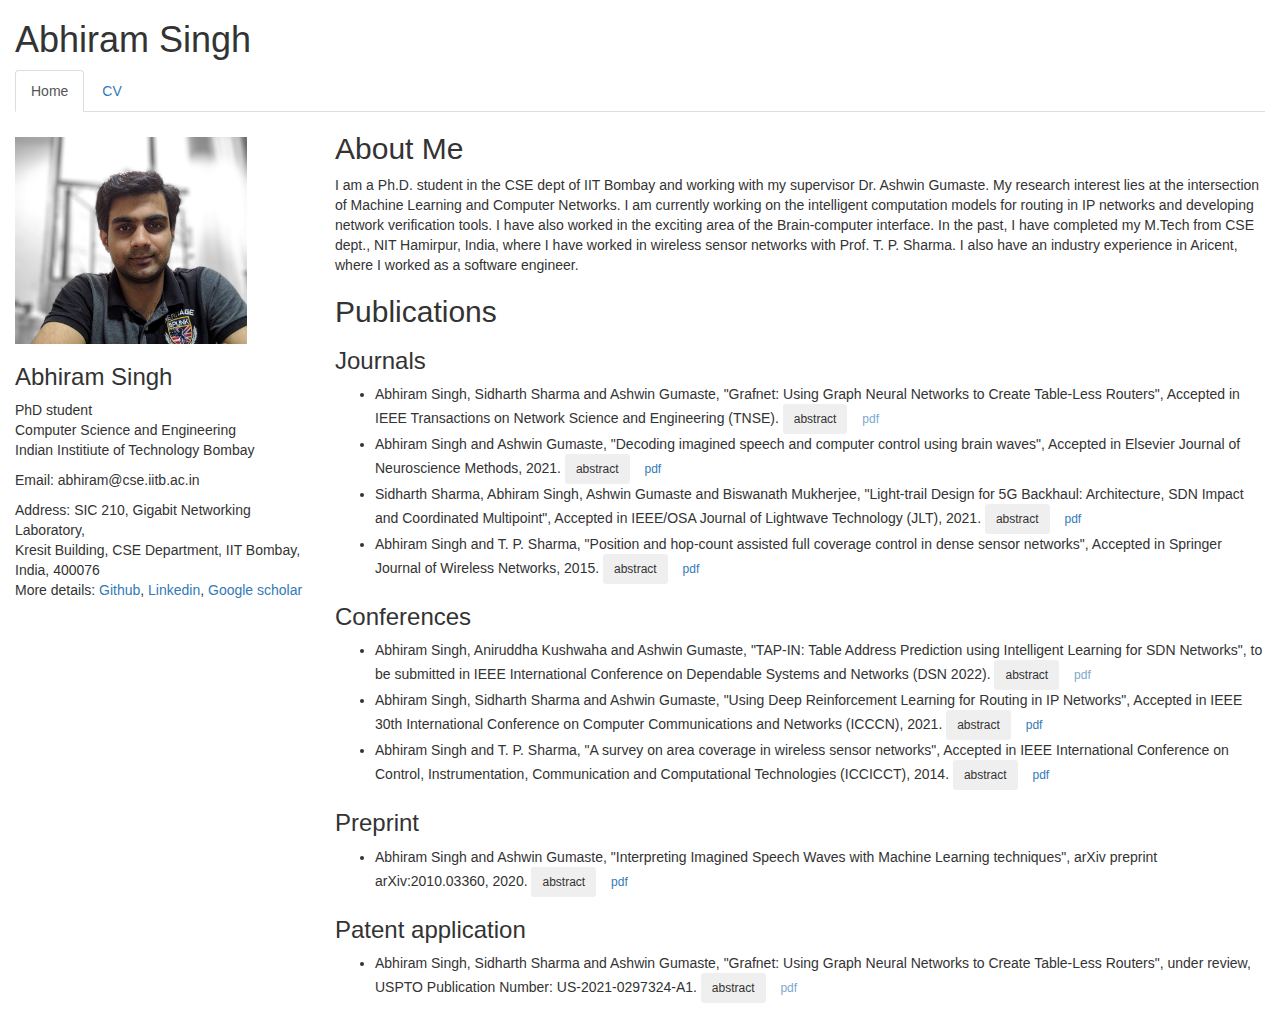
==== index.html @ fabd784d "added google meta tag in <head>" ====
<!DOCTYPE html>
<!--<html lang="en">
   <head>
      <title>HTML Meta Tag</title>
      <meta http-equiv = "refresh" content = "0; url = https://abhiramsingh0.github.io/" />
   </head>
</html>
-->
<html lang="en">
<head>
	<meta name="viewport" content="width=device-width, initial-scale=1, shrink-to-fit=no">
	<title>Abhiram Singh</title>
	<link rel="stylesheet" href="https://maxcdn.bootstrapcdn.com/bootstrap/3.4.1/css/bootstrap.min.css">
	<script src="https://ajax.googleapis.com/ajax/libs/jquery/3.5.1/jquery.min.js"></script>
	<script src="https://maxcdn.bootstrapcdn.com/bootstrap/3.4.1/js/bootstrap.min.js"></script>
	<link rel="stylesheet" href="style.css">
	<script src="script.js"></script>
	<meta name="google-site-verification" content="5qA5-80m32Qad-0NBu6g2bFzpbiDyPhyLxYJF-92ljk" />
</head>

<body>
<div class="container-fluid">
	<h1>Abhiram Singh</h1>
	<ul class="nav nav-tabs nav-fill">
		<li class="active">
		<a data-toggle="tab" href="#Home">Home</a>
		</li>
		
<!--		<li>-->
<!--		<a data-toggle="tab" href="#Publications">Publications</a>-->
<!--		</li>-->
		
		<li>
		<a data-toggle="tab" href="#CV">CV</a>
		</li>
<!--		-->
<!--		<li>-->
<!--		<a data-toggle="tab" href="#Contact">Contact</a>-->
<!--		</li>-->
	</ul>
	
	<div class="tab-content">
		<div id="Home" class="tab-pane fade in active">
			<div class="row">
				<div class="col-sm-3">
					<img src="my_pic.jpg" class="img-fluid" alt="Pic of Abhiram Singh">
					<h3>Abhiram Singh</h3>
					<p><div>PhD student</div>
					<div>Computer Science and Engineering</div>
					<div>Indian Institiute of Technology Bombay</div></p>
					
					<p>Email: abhiram@cse.iitb.ac.in</p>
					<div>Address: SIC 210, Gigabit Networking Laboratory,</div>
					<div>Kresit Building, CSE Department, IIT Bombay, India, 400076</div>
					<div>More details:
						<a href="https://github.com/abhiramsingh0">Github</a>, 
						<a href="https://www.linkedin.com/in/abhiram-singh">Linkedin</a>,
						<a href="https://scholar.google.com/citations?user=UD0QmwUAAAAJ&hl=en&authuser=1">Google scholar</a>
					</div>
				</div>
				<div class="col-sm-9">
					<h2>About Me</h2>
					<p>
					I am a Ph.D. student in the CSE dept of IIT Bombay and working with my supervisor Dr. Ashwin Gumaste.
					My research interest lies at the intersection of Machine Learning and Computer Networks.
					I am currently working on the intelligent computation models for routing in IP networks and developing network verification tools. 
					I have also worked in the exciting area of the Brain-computer interface.
					In the past, I have completed my M.Tech from CSE dept., NIT Hamirpur, India, where I have worked in wireless sensor networks with Prof. T. P. Sharma.
					I also have an industry experience in Aricent, where I worked as a software engineer.
					</p>
					
					
					
					<h2>Publications</h2>
					<h3>Journals</h3>
				<ul>
					<li>
						Abhiram Singh, Sidharth Sharma and Ashwin Gumaste, "Grafnet: Using Graph Neural Networks to Create Table-Less Routers", Accepted in IEEE Transactions on Network Science and Engineering (TNSE).
						<button class="btn btn-outline-primary btn-sm" type="button" data-toggle="collapse" data-target="#Grafnetpaper" aria-expanded="false" aria-controls="collapseExample">
						abstract
	  					</button>
	  					<a href="#" class="btn btn-outline-primary btn-sm disabled" tabindex="-1" role="button" aria-disabled="true" target="_blank">pdf</a>
<!--	  					<a class="btn btn-outline-primary btn-sm" href="" role="button" target="_blank">pdf</a>-->
					</li>
					<div class="collapse" id="Grafnetpaper">
					  <div class="card card-body">
						Grafnet, a Graph Neural-Network (GNN)-based scheme learns IP-address-to-port mapping, leading to forwarding table-less routers. GNNs allow mapping network-wide features like adjacencies and addresses to generate new representations. Grafnet converts network-wide IP addresses to a feature space using GNNs. GNNs extrapolate node adjacencies onto a feature matrix, whose output tells which address/subnet is connected to a node and port. To do so, we use a GNN in conjunction with an Artificial Neural Network (ANN), whose output transforms graph adjacencies to address-based adjacencies. We exploit the fact that IP addresses are present in contiguous groups (subnets) or 'ranges'. Large range sizes imply a better likelihood of Grafnets’ approximation, though with enough learning Grafnet learns just about all network-wide IP addresses, irrespective of range sizes. Grafnet is evaluated as an SDN scheme on (1) 75-node US-core network and (2) 2000-node, 5 million IP address-based random WAN topology. Analytically, we show equivalence between Grafnet and a Feed-forward neural network implying exhaustiveness and correctness.
The proposed Grafnet model is able to work as a direct address translator without the need for tables in the forwarding plane of a router.
Engineering considerations to implement Grafnet are also discussed.
					  </div>
					</div>
				
				
					<li>
						Abhiram Singh and Ashwin Gumaste, "Decoding imagined speech and computer control using brain waves", Accepted in Elsevier Journal of Neuroscience Methods, 2021.
						<button class="btn btn-outline-primary btn-sm" type="button" data-toggle="collapse" data-target="#JNMpaper" aria-expanded="false" aria-controls="collapseExample">
						abstract
	  					</button>
	  					<a class="btn btn-outline-primary btn-sm" href="https://arxiv.org/pdf/1911.04255.pdf" role="button" target="_blank">pdf</a>
					</li>
					<div class="collapse" id="JNMpaper">
					  <div class="card card-body">
						In this work, we explore the possibility of decoding Imagined Speech brain waves using machine learning techniques. We propose a covariance matrix of Electroencephalogram channels as input features, projection to tangent space of covariance matrices for obtaining vectors from covariance matrices, principal component analysis for dimension reduction of vectors, an artificial feed-forward neural network as a classification model and bootstrap aggregation for creating an ensemble of neural network models. After the classification, two different Finite State Machines are designed that create an interface for controlling a computer system using an Imagined Speech-based BCI system. The proposed approach is able to decode the Imagined Speech signal with a maximum mean classification accuracy of 85% on binary classification task of one long word and a short word. We also show that our proposed approach is able to differentiate between imagined speech brain signals and rest state brain signals with maximum mean classification accuracy of 94%. We compared our proposed method with other approaches for decoding imagined speech and show that our approach performs equivalent to the state of the art approach on decoding long vs. short words and outperforms it significantly on the other two tasks of decoding three short words and three vowels with an average margin of 11% and 9%, respectively. We also obtain an information transfer rate of 21-bits-per-minute when using an IS based system to operate a computer. These results show that the proposed approach is able to decode a wide variety of imagined speech signals without any human-designed features.
					  </div>
					</div>
					
					<li>
						Sidharth Sharma, Abhiram Singh, Ashwin Gumaste and Biswanath Mukherjee, "Light-trail Design for 5G Backhaul: Architecture, SDN Impact and Coordinated Multipoint", Accepted in IEEE/OSA Journal of Lightwave Technology (JLT), 2021.
						<button class="btn btn-outline-primary btn-sm" type="button" data-toggle="collapse" data-target="#JLTpaper" aria-expanded="false" aria-controls="JLTpaper">
						abstract
	  					</button>
	  					<a class="btn btn-outline-primary btn-sm" href="https://ieeexplore.ieee.org/abstract/document/9447986" role="button" target="_blank">pdf</a>
<!--	  					<a href="#" class="btn btn-outline-primary btn-sm disabled" tabindex="-1" role="button" aria-disabled="true" target="_blank">pdf</a>-->
					</li>
					<div class="collapse" id="JLTpaper">
					  <div class="card card-body">
						5G promises to be revolutionary from the perspective of offering unprecedented bandwidth to the end-user. In this pursuit, the limited spectrum of the wireless overlay further constricted by distance, requires strong support from a backhaul network. Such a strong backhaul network should provide large bandwidth pipes at near-proximity to the end-user at low-costs and using pragmatic technology. Naturally an optical solution is best suited to meet the voluminous bandwidth requirements of the backhaul. This optical solution has to cater to dynamic bandwidth needs among base stations, provide for rapid and smart provisioning to meet the requirement of new features such as Coordinated Multipoint (CoMP) among base-stations, and yet be low-cost. To this end, we propose the use of light-trails -- a generalization of a lightpath that provides for dynamic bandwidth communication, sub-wavelength granularity and optical layer multicasting using contemporary optics. We observe that each feature of a light-trail, i.e. dynamic provisioning, optical multicast and sub-wavelength grooming are strongly desired by the 5G backhaul, implying a clear mapping between the two. We investigate the usage of light-trails as a 5G backhaul solution. We discuss the proposed architecture of light-trails for micro cells, pico, and femto cells as well as for macro cells. We present the light-trail design problem for 5G backhaul as a constrained optimization problem. We also present the coordinated multipoint problem mapped onto light-trails and propose an optimized solution for such a mapping. A dynamic virtual topology growth algorithm for the backhaul is also presented and extensively evaluated. The light-trails approach is compared to other approaches including the use of an SDN controller and significant performance benefits are observed. 
					  </div>
					</div>
					
					<li>
						Abhiram Singh and T. P. Sharma, "Position and hop-count assisted full coverage control in dense sensor networks", Accepted in Springer Journal of Wireless Networks, 2015.
						<button class="btn btn-outline-primary btn-sm" type="button" data-toggle="collapse" data-target="#WNpaper" aria-expanded="false" aria-controls="WNpaper">
						abstract
	  					</button>
	  					<a class="btn btn-outline-primary btn-sm" href="https://doi.org/10.1007/s11276-014-0810-2" role="button" target="_blank">pdf</a>
					</li>
					<div class="collapse" id="WNpaper">
					  <div class="card card-body">
						In recent years, wireless sensor networks (WSN’s) have gained much attention due to its various applications in military, environmental monitoring, industries and in many others. All these applications require some target field to be monitored by a group of sensor nodes. Hence, coverage becomes an important issue in WSN’s. This paper focuses on full coverage issue of WSN’s. Based on the idea of some existing and derived theorems, Position and Hop-count Assisted (PHA) algorithm is proposed. This algorithm provides full coverage of the target field, maintains network connectivity and tries to minimize the number of working sensor nodes. Algorithm works for communication range less than root three times of sensing range and it can be extended for arbitrary relation between communication range and sensing range. By using hop-count value, three-connectivity in the network is maintained. Also, neighbors information is used to create logical tree structure which can be utilized in routing, redundant data removal and in other areas. Simulation results show that PHA algorithm outperforms layered diffusion-based coverage control algorithm by providing better area coverage and activating fewer nodes.
					  </div>
					</div>
					
				</ul>

				
			<h3>Conferences</h3>
				<ul>
<!--					<li>-->
<!--						Abhiram Singh, Sidharth Sharma and Ashwin Gumaste, "LeSQnet: A Holistic and Expressive Tool using Least Squares for Network Verification", Under review in 19th USENIX Symposium on Networked Systems Design and Implementation (NSDI 2022).-->
<!--						<button class="btn btn-outline-primary btn-sm" type="button" data-toggle="collapse" data-target="#LeSQnetpaper" aria-expanded="false" aria-controls="collapseExample">-->
<!--						abstract-->
<!--	  					</button>-->
<!--	  					<a href="#" class="btn btn-outline-primary btn-sm disabled" tabindex="-1" role="button" aria-disabled="true" target="_blank">pdf</a>-->
<!--<!--	  					<a class="btn btn-outline-primary btn-sm" href="" role="button" target="_blank">pdf</a>-->
<!--					</li>-->
<!--					<div class="collapse" id="LeSQnetpaper">-->
<!--					  <div class="card card-body">-->
<!--						We present LeSQnet, a network verification tool that proposes a new fundamental technique for network verification -- away from the domain of SAT/SMT solvers, towards a more computationally tractable, algorithmically expressive and visually pleasing domain of linear algebra.-->
<!--LeSQnets' premise is to abstract out IP prefixes into standard basis vectors in a unique way; the smart arrangement of standard basis vectors lead to the creation of a port-specific design matrix A, representing a set of IP prefixes that a router forwards along its ports.-->
<!--By equating this matrix A and a vector b that represents the set of all IP prefixes under consideration, we are able to apply least-squares to compute which prefixes are reachable at the destination. Further, the use of least-squares opens new possibilities for understanding network behavior. For example, we are able to map rules, routing policies, what-if scenarios to the fundamental linear algebraic form, Ax=b. We show LeSQnet is faster than NetPlumber, Veriflow, APkeep, AP verifier, and almost as fast as Delta-net, but gives more scalability, expressiveness than all the approaches including Delta-net, APkeep and Veriflow, with capability for policy updates when measured over 5 leading datasets.-->
<!--					  </div>-->
<!--					</div>-->
					
					
					<li>
						Abhiram Singh, Aniruddha Kushwaha and Ashwin Gumaste, "TAP-IN: Table Address Prediction using Intelligent Learning for SDN Networks", to be submitted in IEEE International Conference on Dependable Systems and Networks (DSN 2022).
						<button class="btn btn-outline-primary btn-sm" type="button" data-toggle="collapse" data-target="#TAPINpaper" aria-expanded="false" aria-controls="collapseExample">
						abstract
	  					</button>
	  					<a href="#" class="btn btn-outline-primary btn-sm disabled" tabindex="-1" role="button" aria-disabled="true" target="_blank">pdf</a>
<!--	  					<a class="btn btn-outline-primary btn-sm" href="" role="button" target="_blank">pdf</a>-->
					</li>
					<div class="collapse" id="TAPINpaper">
					  <div class="card card-body">
						Match-table lookups are crucial for forwarding a packet in a network element (switch or router). While dedicated ASICs are used for match-action and lookup purposes, with the advent of programmability in the data-plane, one question that arises is whether such match-table lookups can be implemented in an FPGA?
The limited on-FPGA memory restricts the number of rules that can be implemented, while off-chip memories are often too slow to operate at wire-speed operation. The recent availability of the High Bandwidth Memory (HBM) within FPGAs has made it possible to store millions of rules. However, performing table lookup at a high line-rate (10G/100G) is still a challenge. In this paper, we present a machine learning model (TAP-IN) for predicting an index (address) for a given IP address in a sorted match table. Instead of predicting the exact index, TAP-IN predicts a pseudo index, which is in the vicinity of the exact index, such that by further examination of just a few entries above or below the predicted pseudo-index, the exact match is obtained. In this paper, we proposed a machine learning model using Polynomial regression that work with software defined networks (SDN). To the best of our knowledge, this approach has never been applied to perform match table lookup. We have implemented TAP-IN on a Xilinx Virtex Ultrascale+ FPGAs having 64Gb of HBM. Our implemented models provide a throughput of 450 million lookups per second for IPv4 based lookup with one million rules in the match table, that translates to a line-rate of $\sim$230 Gbps for 64 bytes packets and $\sim$5.4 Tbps for 1518 bytes of packets.
					  </div>
					</div>					
					
				
					<li>
						Abhiram Singh, Sidharth Sharma and Ashwin Gumaste, "Using Deep Reinforcement Learning for Routing in IP Networks", Accepted in IEEE 30th International Conference on Computer Communications and Networks (ICCCN), 2021.
						<button class="btn btn-outline-primary btn-sm" type="button" data-toggle="collapse" data-target="#ICCCNpaper" aria-expanded="false" aria-controls="ICCCNpaper">
							abstract
	  					</button>
	  						<a class="btn btn-outline-primary btn-sm" href="https://ieeexplore.ieee.org/abstract/document/9522197" role="button" target="_blank">pdf</a>
<!--	  					<a href="#" class="btn btn-outline-primary btn-sm disabled" tabindex="-1" role="button" aria-disabled="true" target="_blank">pdf</a>-->
					</li>
					<div class="collapse" id="ICCCNpaper">
					  <div class="card card-body">
					  This paper proposes Trailnet, a deep reinforcement learning approach to predict the output port (of a router) for an IP packet based on its destination IP address.
Trailnet attempts to replace the forwarding table at an IP router with a computational model.  
To optimally learn each router's forwarding decisions, we propose to train the Artificial Neural Network (ANN) of Trailnet with value iteration and stochastic gradient descent. 
Through the value iteration algorithm, Trailnet estimates the cost of IP packet forwarding along different ports of a router and eventually selects a port that optimizes a cost function. 
We evaluate the generalization capability of the ANN on two sufficiently large service provider's network topologies containing millions of IP addresses. 
Our evaluations show that Trailnet achieves high accuracy and fast inference time for predicting the correct output ports for incoming IP packets. Our results support the claim of replacing forwarding tables and distributed protocols (for computing shortest paths) with a computation model while operating at a high line rate in IP routers.
					  </div>
					</div>

					<li>
						Abhiram Singh and T. P. Sharma, "A survey on area coverage in wireless sensor networks", Accepted in IEEE International Conference on Control, Instrumentation, Communication and Computational Technologies (ICCICCT), 2014.
						<button class="btn btn-outline-primary btn-sm" type="button" data-toggle="collapse" data-target="#ICCICCTpaper" aria-expanded="false" aria-controls="ICCICCTpaper">
							abstract
	  					</button>
	  					<a class="btn btn-outline-primary btn-sm" href="https://doi.org/10.1109/ICCICCT.2014.6993073" role="button" target="_blank">pdf</a>
					</li>
					<div class="collapse" id="ICCICCTpaper">
					  <div class="card card-body">
						In recent years, Wireless Sensor Networks (WSNs) have gained much attention because of its varying applications from catastrophic region to industrial and household region. In few applications, sensors are deployed in extreme environmental conditions. Hence, node access is not possible in that scenario. Therefore, a large number of sensor nodes are deployed in the target field so that node replacement problem is eliminated. Also, coverage is a very important parameter because it measures how effectively a target field is monitored by the sensor network. This paper focuses on the coverage issue in wireless sensor networks. Initially, three different types of coverage issues are discussed. Then, full coverage issue is examined by considering different points such as node type, deployment type, relation of communication range to sensing range, strategy used to detect full coverage and positioning based/independent algorithms. Some applications of wireless sensor networks are given. Finally, research challenges in the field of area coverage are discussed.

					  </div>
					</div>
					
				</ul>
				
			<h3>Preprint</h3>
				<ul>
					<li>
						Abhiram Singh and Ashwin Gumaste, "Interpreting Imagined Speech Waves with Machine Learning techniques", arXiv preprint arXiv:2010.03360, 2020.
						<button class="btn btn-outline-primary btn-sm" type="button" data-toggle="collapse" data-target="#arXivpaper" aria-expanded="false" aria-controls="arXivpaper">
							abstract
	  					</button>
	  					<a class="btn btn-outline-primary btn-sm" href="https://arxiv.org/pdf/2010.03360.pdf" role="button" target="_blank">pdf</a>
					</li>
					<div class="collapse" id="arXivpaper">
					  <div class="card card-body">
						This work explores the possibility of decoding Imagined Speech (IS) signals which can be used to create a new design of Human-Computer Interface (HCI). Since the underlying process generating EEG signals is unknown, various feature extraction methods, along with different neural network (NN) models, are used to approximate data distribution and classify IS signals. Based on the experimental results, feed-forward NN model with ensemble and covariance matrix transformed features showed the highest performance in comparison to other existing methods. For comparison, three publicly available datasets were used. We report a mean classification accuracy of 80% between rest and imagined state, 96% and 80% for decoding long and short words on two datasets. These results show that it is possible to differentiate brain signals (generated during rest state) from the IS brain signals. Based on the experimental results, we suggest that the word length and complexity can be used to decode IS signals with high accuracy, and a BCI system can be designed with IS signals for computer interaction. These ideas, and results give direction for the development of a commercial level IS based BCI system, which can be used for human-computer interaction in daily life.
					  </div>
					</div>
					
				</ul>
			
			<h3>Patent application</h3>
				<ul>
					<li>
						Abhiram Singh, Sidharth Sharma and Ashwin Gumaste, "Grafnet: Using Graph Neural Networks to Create Table-Less Routers", under review, USPTO Publication Number: US-2021-0297324-A1.
						<button class="btn btn-outline-primary btn-sm" type="button" data-toggle="collapse" data-target="#patentpaper" aria-expanded="false" aria-controls="patentpaper">
							abstract
	  					</button>
	  					<a href="#" class="btn btn-outline-primary btn-sm disabled" tabindex="-1" role="button" aria-disabled="true" target="_blank">pdf</a>
					</li>
					<div class="collapse" id="patentpaper">
					  <div class="card card-body">
						Methods and apparatuses for using a neural network based model to predict an output port for a destination Internet Protocol (IP) address in a network are described. Some embodiments can construct an untrained model comprising a graph neural network (GNN), a first artificial feed-forward neural network (ANN), and a second ANN. Next, the embodiments can train the untrained model to obtain a trained model by: training the first ANN using at least IP addresses of destination nodes in the network, training the GNN using at least an adjacency matrix of the network and initial node features computed using the IP addresses of destination nodes in the network, and training the second ANN by combining the output of the first ANN and an output of the GNN using an attention mechanism. The embodiments can then use the trained model to predict the output port for the destination IP address. 
					  </div>
					</div>
					
				</ul>
					
				</div>
			</div>
		</div>
		
		
		
		
<!--		<div id="Publications" class="tab-pane fade">-->
<!--			<h3>Journals</h3>-->
<!--				<ul>-->
<!--					<li>-->
<!--						Abhiram Singh and Ashwin Gumaste, "Decoding imagined speech and computer control using brain waves", Journal of Neuroscience Methods, 2021.-->
<!--						<button class="btn btn-outline-primary btn-sm" type="button" data-toggle="collapse" data-target="#JNMpaper" aria-expanded="false" aria-controls="collapseExample">-->
<!--						abstract-->
<!--	  					</button>-->
<!--	  					<a class="btn btn-outline-primary btn-sm" href="https://arxiv.org/pdf/1911.04255.pdf" role="button" target="_blank">pdf</a>-->
<!--					</li>-->
<!--					<div class="collapse" id="JNMpaper">-->
<!--					  <div class="card card-body">-->
<!--						In this work, we explore the possibility of decoding Imagined Speech brain waves using machine learning techniques. We propose a covariance matrix of Electroencephalogram channels as input features, projection to tangent space of covariance matrices for obtaining vectors from covariance matrices, principal component analysis for dimension reduction of vectors, an artificial feed-forward neural network as a classification model and bootstrap aggregation for creating an ensemble of neural network models. After the classification, two different Finite State Machines are designed that create an interface for controlling a computer system using an Imagined Speech-based BCI system. The proposed approach is able to decode the Imagined Speech signal with a maximum mean classification accuracy of 85% on binary classification task of one long word and a short word. We also show that our proposed approach is able to differentiate between imagined speech brain signals and rest state brain signals with maximum mean classification accuracy of 94%. We compared our proposed method with other approaches for decoding imagined speech and show that our approach performs equivalent to the state of the art approach on decoding long vs. short words and outperforms it significantly on the other two tasks of decoding three short words and three vowels with an average margin of 11% and 9%, respectively. We also obtain an information transfer rate of 21-bits-per-minute when using an IS based system to operate a computer. These results show that the proposed approach is able to decode a wide variety of imagined speech signals without any human-designed features.-->
<!--					  </div>-->
<!--					</div>-->
<!--					-->
<!--					<li>-->
<!--						Sidharth Sharma, Abhiram Singh, Ashwin Gumaste and Biswanath Mukherjee, "Light-trail Design for 5G Backhaul: Architecture, SDN Impact and Coordinated Multipoint", Accepted in IEEE/OSA Journal of Lightwave Technology (JLT), 2021.-->
<!--						<button class="btn btn-outline-primary btn-sm" type="button" data-toggle="collapse" data-target="#JLTpaper" aria-expanded="false" aria-controls="JLTpaper">-->
<!--						abstract-->
<!--	  					</button>-->
<!--	  					<a href="#" class="btn btn-outline-primary btn-sm disabled" tabindex="-1" role="button" aria-disabled="true" target="_blank">pdf</a>-->
<!--					</li>-->
<!--					<div class="collapse" id="JLTpaper">-->
<!--					  <div class="card card-body">-->
<!--						5G promises to be revolutionary from the perspective of offering unprecedented bandwidth to the end-user. In this pursuit, the limited spectrum of the wireless overlay further constricted by distance, requires strong support from a backhaul network. Such a strong backhaul network should provide large bandwidth pipes at near-proximity to the end-user at low-costs and using pragmatic technology. Naturally an optical solution is best suited to meet the voluminous bandwidth requirements of the backhaul. This optical solution has to cater to dynamic bandwidth needs among base stations, provide for rapid and smart provisioning to meet the requirement of new features such as Coordinated Multipoint (CoMP) among base-stations, and yet be low-cost. To this end, we propose the use of light-trails -- a generalization of a lightpath that provides for dynamic bandwidth communication, sub-wavelength granularity and optical layer multicasting using contemporary optics. We observe that each feature of a light-trail, i.e. dynamic provisioning, optical multicast and sub-wavelength grooming are strongly desired by the 5G backhaul, implying a clear mapping between the two. We investigate the usage of light-trails as a 5G backhaul solution. We discuss the proposed architecture of light-trails for micro cells, pico, and femto cells as well as for macro cells. We present the light-trail design problem for 5G backhaul as a constrained optimization problem. We also present the coordinated multipoint problem mapped onto light-trails and propose an optimized solution for such a mapping. A dynamic virtual topology growth algorithm for the backhaul is also presented and extensively evaluated. The light-trails approach is compared to other approaches including the use of an SDN controller and significant performance benefits are observed. -->
<!--					  </div>-->
<!--					</div>-->
<!--					-->
<!--					<li>-->
<!--						Abhiram Singh and T. P. Sharma, "Position and hop-count assisted full coverage control in dense sensor networks", Wireless Networks, 2015.-->
<!--						<button class="btn btn-outline-primary btn-sm" type="button" data-toggle="collapse" data-target="#WNpaper" aria-expanded="false" aria-controls="WNpaper">-->
<!--						abstract-->
<!--	  					</button>-->
<!--	  					<a class="btn btn-outline-primary btn-sm" href="https://doi.org/10.1007/s11276-014-0810-2" role="button" target="_blank">pdf</a>-->
<!--					</li>-->
<!--					<div class="collapse" id="WNpaper">-->
<!--					  <div class="card card-body">-->
<!--						In recent years, wireless sensor networks (WSN’s) have gained much attention due to its various applications in military, environmental monitoring, industries and in many others. All these applications require some target field to be monitored by a group of sensor nodes. Hence, coverage becomes an important issue in WSN’s. This paper focuses on full coverage issue of WSN’s. Based on the idea of some existing and derived theorems, Position and Hop-count Assisted (PHA) algorithm is proposed. This algorithm provides full coverage of the target field, maintains network connectivity and tries to minimize the number of working sensor nodes. Algorithm works for communication range less than root three times of sensing range and it can be extended for arbitrary relation between communication range and sensing range. By using hop-count value, three-connectivity in the network is maintained. Also, neighbors information is used to create logical tree structure which can be utilized in routing, redundant data removal and in other areas. Simulation results show that PHA algorithm outperforms layered diffusion-based coverage control algorithm by providing better area coverage and activating fewer nodes.-->
<!--					  </div>-->
<!--					</div>-->
<!--					-->
<!--				</ul>-->

<!--				-->
<!--			<h3>Conferences</h3>-->
<!--				<ul>-->
<!--					<li>-->
<!--						Abhiram Singh, Sidharth Sharma and Ashwin Gumaste, "Using Deep Reinforcement Learning for Routing in IP Networks", Accepted in IEEE 30th International Conference on Computer Communications and Networks (ICCCN), 2021.-->
<!--						<button class="btn btn-outline-primary btn-sm" type="button" data-toggle="collapse" data-target="#ICCCNpaper" aria-expanded="false" aria-controls="ICCCNpaper">-->
<!--							abstract-->
<!--	  					</button>-->
<!--	  					<a href="#" class="btn btn-outline-primary btn-sm disabled" tabindex="-1" role="button" aria-disabled="true" target="_blank">pdf</a>-->
<!--					</li>-->
<!--					<div class="collapse" id="ICCCNpaper">-->
<!--					  <div class="card card-body">-->
<!--					  This paper proposes Trailnet, a deep reinforcement learning approach to predict the output port (of a router) for an IP packet based on its destination IP address.-->
<!--Trailnet attempts to replace the forwarding table at an IP router with a computational model.  -->
<!--To optimally learn each router's forwarding decisions, we propose to train the Artificial Neural Network (ANN) of Trailnet with value iteration and stochastic gradient descent. -->
<!--Through the value iteration algorithm, Trailnet estimates the cost of IP packet forwarding along different ports of a router and eventually selects a port that optimizes a cost function. -->
<!--We evaluate the generalization capability of the ANN on two sufficiently large service provider's network topologies containing millions of IP addresses. -->
<!--Our evaluations show that Trailnet achieves high accuracy and fast inference time for predicting the correct output ports for incoming IP packets. Our results support the claim of replacing forwarding tables and distributed protocols (for computing shortest paths) with a computation model while operating at a high line rate in IP routers.-->
<!--					  </div>-->
<!--					</div>-->

<!--					<li>-->
<!--						Abhiram Singh and T. P. Sharma, "A survey on area coverage in wireless sensor networks", International Conference on Control, Instrumentation, Communication and Computational Technologies (ICCICCT), 2014.-->
<!--						<button class="btn btn-outline-primary btn-sm" type="button" data-toggle="collapse" data-target="#ICCICCTpaper" aria-expanded="false" aria-controls="ICCICCTpaper">-->
<!--							abstract-->
<!--	  					</button>-->
<!--	  					<a class="btn btn-outline-primary btn-sm" href="https://doi.org/10.1109/ICCICCT.2014.6993073" role="button" target="_blank">pdf</a>-->
<!--					</li>-->
<!--					<div class="collapse" id="ICCICCTpaper">-->
<!--					  <div class="card card-body">-->
<!--						In recent years, Wireless Sensor Networks (WSNs) have gained much attention because of its varying applications from catastrophic region to industrial and household region. In few applications, sensors are deployed in extreme environmental conditions. Hence, node access is not possible in that scenario. Therefore, a large number of sensor nodes are deployed in the target field so that node replacement problem is eliminated. Also, coverage is a very important parameter because it measures how effectively a target field is monitored by the sensor network. This paper focuses on the coverage issue in wireless sensor networks. Initially, three different types of coverage issues are discussed. Then, full coverage issue is examined by considering different points such as node type, deployment type, relation of communication range to sensing range, strategy used to detect full coverage and positioning based/independent algorithms. Some applications of wireless sensor networks are given. Finally, research challenges in the field of area coverage are discussed.-->

<!--					  </div>-->
<!--					</div>-->
<!--					-->
<!--				</ul>-->
<!--				-->
<!--			<h3>Preprint</h3>-->
<!--				<ul>-->
<!--					<li>-->
<!--						Abhiram Singh and Ashwin Gumaste, "Interpreting Imagined Speech Waves with Machine Learning techniques", arXiv preprint arXiv:2010.03360, 2020.-->
<!--						<button class="btn btn-outline-primary btn-sm" type="button" data-toggle="collapse" data-target="#arXivpaper" aria-expanded="false" aria-controls="arXivpaper">-->
<!--							abstract-->
<!--	  					</button>-->
<!--	  					<a class="btn btn-outline-primary btn-sm" href="https://arxiv.org/pdf/2010.03360.pdf" role="button" target="_blank">pdf</a>-->
<!--					</li>-->
<!--					<div class="collapse" id="arXivpaper">-->
<!--					  <div class="card card-body">-->
<!--						This work explores the possibility of decoding Imagined Speech (IS) signals which can be used to create a new design of Human-Computer Interface (HCI). Since the underlying process generating EEG signals is unknown, various feature extraction methods, along with different neural network (NN) models, are used to approximate data distribution and classify IS signals. Based on the experimental results, feed-forward NN model with ensemble and covariance matrix transformed features showed the highest performance in comparison to other existing methods. For comparison, three publicly available datasets were used. We report a mean classification accuracy of 80% between rest and imagined state, 96% and 80% for decoding long and short words on two datasets. These results show that it is possible to differentiate brain signals (generated during rest state) from the IS brain signals. Based on the experimental results, we suggest that the word length and complexity can be used to decode IS signals with high accuracy, and a BCI system can be designed with IS signals for computer interaction. These ideas, and results give direction for the development of a commercial level IS based BCI system, which can be used for human-computer interaction in daily life.-->
<!--					  </div>-->
<!--					</div>-->
<!--					-->
<!--				</ul>-->
<!--			-->
<!--			<h3>Patent application</h3>-->
<!--				<ul>-->
<!--					<li>-->
<!--						Abhiram Singh, Sidharth Sharma and Ashwin Gumaste, "Grafnet: Using Graph Neural Networks to Create Table-Less Routers", under review, USPTO Publication Number: US-2021-0297324-A1.-->
<!--						<button class="btn btn-outline-primary btn-sm" type="button" data-toggle="collapse" data-target="#patentpaper" aria-expanded="false" aria-controls="patentpaper">-->
<!--							abstract-->
<!--	  					</button>-->
<!--	  					<a href="#" class="btn btn-outline-primary btn-sm disabled" tabindex="-1" role="button" aria-disabled="true" target="_blank">pdf</a>-->
<!--					</li>-->
<!--					<div class="collapse" id="patentpaper">-->
<!--					  <div class="card card-body">-->
<!--						Methods and apparatuses for using a neural network based model to predict an output port for a destination Internet Protocol (IP) address in a network are described. Some embodiments can construct an untrained model comprising a graph neural network (GNN), a first artificial feed-forward neural network (ANN), and a second ANN. Next, the embodiments can train the untrained model to obtain a trained model by: training the first ANN using at least IP addresses of destination nodes in the network, training the GNN using at least an adjacency matrix of the network and initial node features computed using the IP addresses of destination nodes in the network, and training the second ANN by combining the output of the first ANN and an output of the GNN using an attention mechanism. The embodiments can then use the trained model to predict the output port for the destination IP address. -->
<!--					  </div>-->
<!--					</div>-->
<!--					-->
<!--				</ul>-->
<!--		</div>-->
		
		
<!--		<div id="Resume" class="tab-pane fade">-->
<!--			<div class="embed-responsive embed-responsive-16by9">-->
<!--	   			<object class="embed-responsive-item" data="Resume.pdf" type="application/pdf"> </object>-->
<!--	   			<iframe class="embed-responsive-item" src="Resume.pdf" width="100%">-->
<!--			</div>-->
<!--		</div>-->
		
		<div id="CV" class="tab-pane fade">
			<div class="embed-responsive embed-responsive-16by9">
	   			<object class="embed-responsive-item" data="cv.pdf" type="application/pdf"> </object>
<!--	   			<iframe class="embed-responsive-item" src="resume_abhiram_full.pdf" width="100%">	   			-->
			</div>
		</div>
<!--		<div id="Contact" class="tab-pane fade">-->
<!--		-->
<!--		</div>-->
  </div>
	
	
<!--	<div class="btn-toolbar" role="toolbar" aria-label="Toolbar with button groups">-->
<!--		<button type="button" class="btn btn-outline-primary">Home</button>-->
<!--		<button type="button" class="btn btn-outline-primary">Publications</button>-->
<!--		<button type="button" class="btn btn-outline-primary">Resume</button>-->
<!--		<button type="button" class="btn btn-outline-primary">Contact</button>-->
<!--	</div>-->

</div>
</body>
</html>
---- style.css ----
.img-fluid{
/*margin-left: 10px;*/
margin-top: 25px;
max-width: 80%;
/*min-width: 7%;*/
}
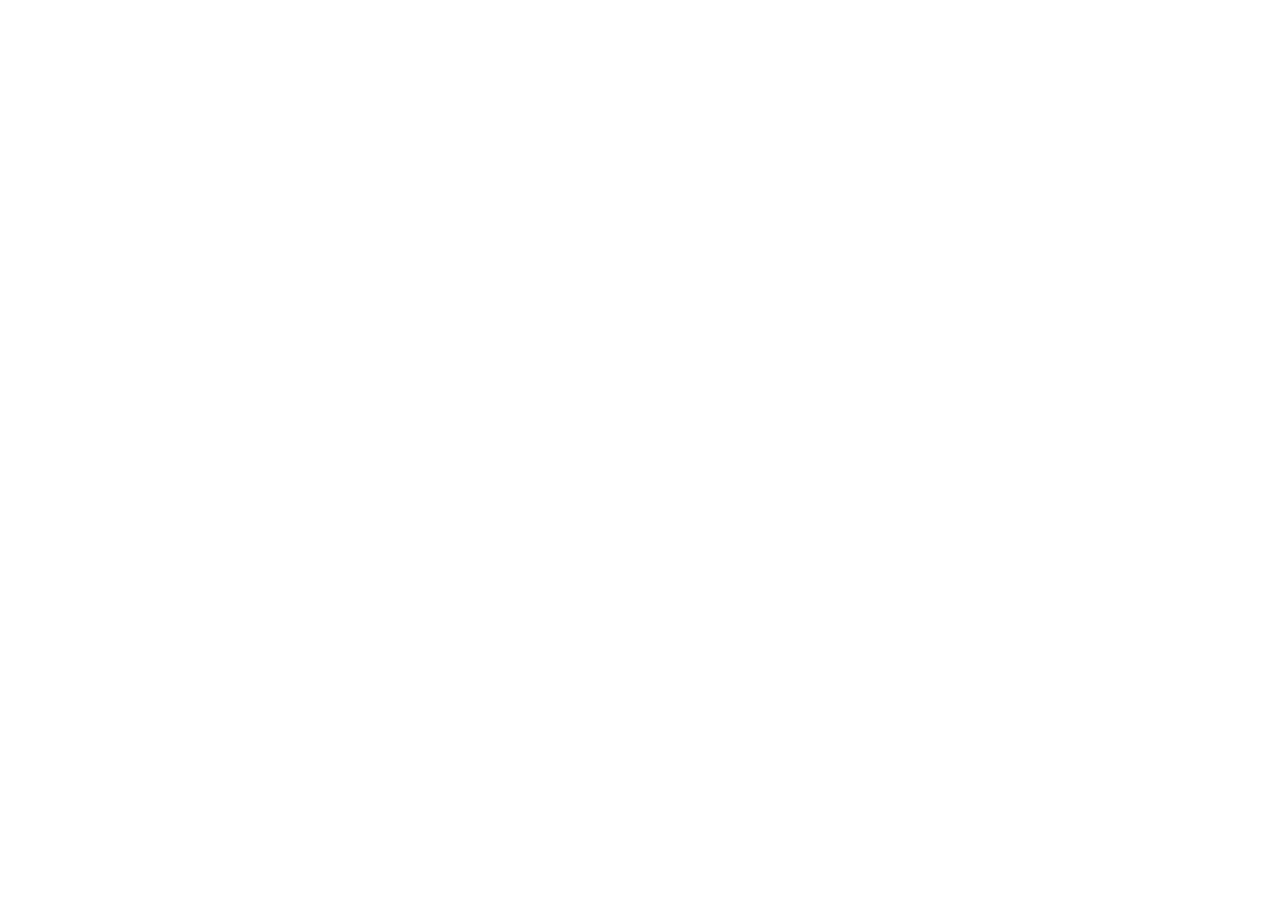
==== commit 70af5f8f: "replaced html tags by javascript" ====
--- a/index.html
+++ b/index.html
@@ -1,11 +1,5 @@
 <!DOCTYPE html>
-<!--<html lang="en">
-   <head>
-      <title>HTML Meta Tag</title>
-      <meta http-equiv = "refresh" content = "0; url = https://abhiramsingh0.github.io/" />
-   </head>
-</html>
--->
+
 <html lang="en">
 <head>
 	<meta name="viewport" content="width=device-width, initial-scale=1, shrink-to-fit=no">
@@ -13,381 +7,11 @@
 	<link rel="stylesheet" href="https://maxcdn.bootstrapcdn.com/bootstrap/3.4.1/css/bootstrap.min.css">
 	<script src="https://ajax.googleapis.com/ajax/libs/jquery/3.5.1/jquery.min.js"></script>
 	<script src="https://maxcdn.bootstrapcdn.com/bootstrap/3.4.1/js/bootstrap.min.js"></script>
-	<link rel="stylesheet" href="style.css">
+	<!-- <link rel="stylesheet" href="style.css"> -->
 	<script src="script.js"></script>
 	<meta name="google-site-verification" content="5qA5-80m32Qad-0NBu6g2bFzpbiDyPhyLxYJF-92ljk" />
 </head>
 
 <body>
-<div class="container-fluid">
-	<h1>Abhiram Singh</h1>
-	<ul class="nav nav-tabs nav-fill">
-		<li class="active">
-		<a data-toggle="tab" href="#Home">Home</a>
-		</li>
-		
-<!--		<li>-->
-<!--		<a data-toggle="tab" href="#Publications">Publications</a>-->
-<!--		</li>-->
-		
-		<li>
-		<a data-toggle="tab" href="#CV">CV</a>
-		</li>
-<!--		-->
-<!--		<li>-->
-<!--		<a data-toggle="tab" href="#Contact">Contact</a>-->
-<!--		</li>-->
-	</ul>
-	
-	<div class="tab-content">
-		<div id="Home" class="tab-pane fade in active">
-			<div class="row">
-				<div class="col-sm-3">
-					<img src="my_pic.jpg" class="img-fluid" alt="Pic of Abhiram Singh">
-					<h3>Abhiram Singh</h3>
-					<p><div>PhD student</div>
-					<div>Computer Science and Engineering</div>
-					<div>Indian Institiute of Technology Bombay</div></p>
-					
-					<p>Email: abhiram@cse.iitb.ac.in</p>
-					<div>Address: SIC 210, Gigabit Networking Laboratory,</div>
-					<div>Kresit Building, CSE Department, IIT Bombay, India, 400076</div>
-					<div>More details:
-						<a href="https://github.com/abhiramsingh0">Github</a>, 
-						<a href="https://www.linkedin.com/in/abhiram-singh">Linkedin</a>,
-						<a href="https://scholar.google.com/citations?user=UD0QmwUAAAAJ&hl=en&authuser=1">Google scholar</a>
-					</div>
-				</div>
-				<div class="col-sm-9">
-					<h2>About Me</h2>
-					<p>
-					I am a Ph.D. student in the CSE dept of IIT Bombay and working with my supervisor Dr. Ashwin Gumaste.
-					My research interest lies at the intersection of Machine Learning and Computer Networks.
-					I am currently working on the intelligent computation models for routing in IP networks and developing network verification tools. 
-					I have also worked in the exciting area of the Brain-computer interface.
-					In the past, I have completed my M.Tech from CSE dept., NIT Hamirpur, India, where I have worked in wireless sensor networks with Prof. T. P. Sharma.
-					I also have an industry experience in Aricent, where I worked as a software engineer.
-					</p>
-					
-					
-					
-					<h2>Publications</h2>
-					<h3>Journals</h3>
-				<ul>
-					<li>
-						Abhiram Singh, Sidharth Sharma and Ashwin Gumaste, "Grafnet: Using Graph Neural Networks to Create Table-Less Routers", Accepted in IEEE Transactions on Network Science and Engineering (TNSE).
-						<button class="btn btn-outline-primary btn-sm" type="button" data-toggle="collapse" data-target="#Grafnetpaper" aria-expanded="false" aria-controls="collapseExample">
-						abstract
-	  					</button>
-	  					<a href="#" class="btn btn-outline-primary btn-sm disabled" tabindex="-1" role="button" aria-disabled="true" target="_blank">pdf</a>
-<!--	  					<a class="btn btn-outline-primary btn-sm" href="" role="button" target="_blank">pdf</a>-->
-					</li>
-					<div class="collapse" id="Grafnetpaper">
-					  <div class="card card-body">
-						Grafnet, a Graph Neural-Network (GNN)-based scheme learns IP-address-to-port mapping, leading to forwarding table-less routers. GNNs allow mapping network-wide features like adjacencies and addresses to generate new representations. Grafnet converts network-wide IP addresses to a feature space using GNNs. GNNs extrapolate node adjacencies onto a feature matrix, whose output tells which address/subnet is connected to a node and port. To do so, we use a GNN in conjunction with an Artificial Neural Network (ANN), whose output transforms graph adjacencies to address-based adjacencies. We exploit the fact that IP addresses are present in contiguous groups (subnets) or 'ranges'. Large range sizes imply a better likelihood of Grafnets’ approximation, though with enough learning Grafnet learns just about all network-wide IP addresses, irrespective of range sizes. Grafnet is evaluated as an SDN scheme on (1) 75-node US-core network and (2) 2000-node, 5 million IP address-based random WAN topology. Analytically, we show equivalence between Grafnet and a Feed-forward neural network implying exhaustiveness and correctness.
-The proposed Grafnet model is able to work as a direct address translator without the need for tables in the forwarding plane of a router.
-Engineering considerations to implement Grafnet are also discussed.
-					  </div>
-					</div>
-				
-				
-					<li>
-						Abhiram Singh and Ashwin Gumaste, "Decoding imagined speech and computer control using brain waves", Accepted in Elsevier Journal of Neuroscience Methods, 2021.
-						<button class="btn btn-outline-primary btn-sm" type="button" data-toggle="collapse" data-target="#JNMpaper" aria-expanded="false" aria-controls="collapseExample">
-						abstract
-	  					</button>
-	  					<a class="btn btn-outline-primary btn-sm" href="https://arxiv.org/pdf/1911.04255.pdf" role="button" target="_blank">pdf</a>
-					</li>
-					<div class="collapse" id="JNMpaper">
-					  <div class="card card-body">
-						In this work, we explore the possibility of decoding Imagined Speech brain waves using machine learning techniques. We propose a covariance matrix of Electroencephalogram channels as input features, projection to tangent space of covariance matrices for obtaining vectors from covariance matrices, principal component analysis for dimension reduction of vectors, an artificial feed-forward neural network as a classification model and bootstrap aggregation for creating an ensemble of neural network models. After the classification, two different Finite State Machines are designed that create an interface for controlling a computer system using an Imagined Speech-based BCI system. The proposed approach is able to decode the Imagined Speech signal with a maximum mean classification accuracy of 85% on binary classification task of one long word and a short word. We also show that our proposed approach is able to differentiate between imagined speech brain signals and rest state brain signals with maximum mean classification accuracy of 94%. We compared our proposed method with other approaches for decoding imagined speech and show that our approach performs equivalent to the state of the art approach on decoding long vs. short words and outperforms it significantly on the other two tasks of decoding three short words and three vowels with an average margin of 11% and 9%, respectively. We also obtain an information transfer rate of 21-bits-per-minute when using an IS based system to operate a computer. These results show that the proposed approach is able to decode a wide variety of imagined speech signals without any human-designed features.
-					  </div>
-					</div>
-					
-					<li>
-						Sidharth Sharma, Abhiram Singh, Ashwin Gumaste and Biswanath Mukherjee, "Light-trail Design for 5G Backhaul: Architecture, SDN Impact and Coordinated Multipoint", Accepted in IEEE/OSA Journal of Lightwave Technology (JLT), 2021.
-						<button class="btn btn-outline-primary btn-sm" type="button" data-toggle="collapse" data-target="#JLTpaper" aria-expanded="false" aria-controls="JLTpaper">
-						abstract
-	  					</button>
-	  					<a class="btn btn-outline-primary btn-sm" href="https://ieeexplore.ieee.org/abstract/document/9447986" role="button" target="_blank">pdf</a>
-<!--	  					<a href="#" class="btn btn-outline-primary btn-sm disabled" tabindex="-1" role="button" aria-disabled="true" target="_blank">pdf</a>-->
-					</li>
-					<div class="collapse" id="JLTpaper">
-					  <div class="card card-body">
-						5G promises to be revolutionary from the perspective of offering unprecedented bandwidth to the end-user. In this pursuit, the limited spectrum of the wireless overlay further constricted by distance, requires strong support from a backhaul network. Such a strong backhaul network should provide large bandwidth pipes at near-proximity to the end-user at low-costs and using pragmatic technology. Naturally an optical solution is best suited to meet the voluminous bandwidth requirements of the backhaul. This optical solution has to cater to dynamic bandwidth needs among base stations, provide for rapid and smart provisioning to meet the requirement of new features such as Coordinated Multipoint (CoMP) among base-stations, and yet be low-cost. To this end, we propose the use of light-trails -- a generalization of a lightpath that provides for dynamic bandwidth communication, sub-wavelength granularity and optical layer multicasting using contemporary optics. We observe that each feature of a light-trail, i.e. dynamic provisioning, optical multicast and sub-wavelength grooming are strongly desired by the 5G backhaul, implying a clear mapping between the two. We investigate the usage of light-trails as a 5G backhaul solution. We discuss the proposed architecture of light-trails for micro cells, pico, and femto cells as well as for macro cells. We present the light-trail design problem for 5G backhaul as a constrained optimization problem. We also present the coordinated multipoint problem mapped onto light-trails and propose an optimized solution for such a mapping. A dynamic virtual topology growth algorithm for the backhaul is also presented and extensively evaluated. The light-trails approach is compared to other approaches including the use of an SDN controller and significant performance benefits are observed. 
-					  </div>
-					</div>
-					
-					<li>
-						Abhiram Singh and T. P. Sharma, "Position and hop-count assisted full coverage control in dense sensor networks", Accepted in Springer Journal of Wireless Networks, 2015.
-						<button class="btn btn-outline-primary btn-sm" type="button" data-toggle="collapse" data-target="#WNpaper" aria-expanded="false" aria-controls="WNpaper">
-						abstract
-	  					</button>
-	  					<a class="btn btn-outline-primary btn-sm" href="https://doi.org/10.1007/s11276-014-0810-2" role="button" target="_blank">pdf</a>
-					</li>
-					<div class="collapse" id="WNpaper">
-					  <div class="card card-body">
-						In recent years, wireless sensor networks (WSN’s) have gained much attention due to its various applications in military, environmental monitoring, industries and in many others. All these applications require some target field to be monitored by a group of sensor nodes. Hence, coverage becomes an important issue in WSN’s. This paper focuses on full coverage issue of WSN’s. Based on the idea of some existing and derived theorems, Position and Hop-count Assisted (PHA) algorithm is proposed. This algorithm provides full coverage of the target field, maintains network connectivity and tries to minimize the number of working sensor nodes. Algorithm works for communication range less than root three times of sensing range and it can be extended for arbitrary relation between communication range and sensing range. By using hop-count value, three-connectivity in the network is maintained. Also, neighbors information is used to create logical tree structure which can be utilized in routing, redundant data removal and in other areas. Simulation results show that PHA algorithm outperforms layered diffusion-based coverage control algorithm by providing better area coverage and activating fewer nodes.
-					  </div>
-					</div>
-					
-				</ul>
-
-				
-			<h3>Conferences</h3>
-				<ul>
-<!--					<li>-->
-<!--						Abhiram Singh, Sidharth Sharma and Ashwin Gumaste, "LeSQnet: A Holistic and Expressive Tool using Least Squares for Network Verification", Under review in 19th USENIX Symposium on Networked Systems Design and Implementation (NSDI 2022).-->
-<!--						<button class="btn btn-outline-primary btn-sm" type="button" data-toggle="collapse" data-target="#LeSQnetpaper" aria-expanded="false" aria-controls="collapseExample">-->
-<!--						abstract-->
-<!--	  					</button>-->
-<!--	  					<a href="#" class="btn btn-outline-primary btn-sm disabled" tabindex="-1" role="button" aria-disabled="true" target="_blank">pdf</a>-->
-<!--<!--	  					<a class="btn btn-outline-primary btn-sm" href="" role="button" target="_blank">pdf</a>-->
-<!--					</li>-->
-<!--					<div class="collapse" id="LeSQnetpaper">-->
-<!--					  <div class="card card-body">-->
-<!--						We present LeSQnet, a network verification tool that proposes a new fundamental technique for network verification -- away from the domain of SAT/SMT solvers, towards a more computationally tractable, algorithmically expressive and visually pleasing domain of linear algebra.-->
-<!--LeSQnets' premise is to abstract out IP prefixes into standard basis vectors in a unique way; the smart arrangement of standard basis vectors lead to the creation of a port-specific design matrix A, representing a set of IP prefixes that a router forwards along its ports.-->
-<!--By equating this matrix A and a vector b that represents the set of all IP prefixes under consideration, we are able to apply least-squares to compute which prefixes are reachable at the destination. Further, the use of least-squares opens new possibilities for understanding network behavior. For example, we are able to map rules, routing policies, what-if scenarios to the fundamental linear algebraic form, Ax=b. We show LeSQnet is faster than NetPlumber, Veriflow, APkeep, AP verifier, and almost as fast as Delta-net, but gives more scalability, expressiveness than all the approaches including Delta-net, APkeep and Veriflow, with capability for policy updates when measured over 5 leading datasets.-->
-<!--					  </div>-->
-<!--					</div>-->
-					
-					
-					<li>
-						Abhiram Singh, Aniruddha Kushwaha and Ashwin Gumaste, "TAP-IN: Table Address Prediction using Intelligent Learning for SDN Networks", to be submitted in IEEE International Conference on Dependable Systems and Networks (DSN 2022).
-						<button class="btn btn-outline-primary btn-sm" type="button" data-toggle="collapse" data-target="#TAPINpaper" aria-expanded="false" aria-controls="collapseExample">
-						abstract
-	  					</button>
-	  					<a href="#" class="btn btn-outline-primary btn-sm disabled" tabindex="-1" role="button" aria-disabled="true" target="_blank">pdf</a>
-<!--	  					<a class="btn btn-outline-primary btn-sm" href="" role="button" target="_blank">pdf</a>-->
-					</li>
-					<div class="collapse" id="TAPINpaper">
-					  <div class="card card-body">
-						Match-table lookups are crucial for forwarding a packet in a network element (switch or router). While dedicated ASICs are used for match-action and lookup purposes, with the advent of programmability in the data-plane, one question that arises is whether such match-table lookups can be implemented in an FPGA?
-The limited on-FPGA memory restricts the number of rules that can be implemented, while off-chip memories are often too slow to operate at wire-speed operation. The recent availability of the High Bandwidth Memory (HBM) within FPGAs has made it possible to store millions of rules. However, performing table lookup at a high line-rate (10G/100G) is still a challenge. In this paper, we present a machine learning model (TAP-IN) for predicting an index (address) for a given IP address in a sorted match table. Instead of predicting the exact index, TAP-IN predicts a pseudo index, which is in the vicinity of the exact index, such that by further examination of just a few entries above or below the predicted pseudo-index, the exact match is obtained. In this paper, we proposed a machine learning model using Polynomial regression that work with software defined networks (SDN). To the best of our knowledge, this approach has never been applied to perform match table lookup. We have implemented TAP-IN on a Xilinx Virtex Ultrascale+ FPGAs having 64Gb of HBM. Our implemented models provide a throughput of 450 million lookups per second for IPv4 based lookup with one million rules in the match table, that translates to a line-rate of $\sim$230 Gbps for 64 bytes packets and $\sim$5.4 Tbps for 1518 bytes of packets.
-					  </div>
-					</div>					
-					
-				
-					<li>
-						Abhiram Singh, Sidharth Sharma and Ashwin Gumaste, "Using Deep Reinforcement Learning for Routing in IP Networks", Accepted in IEEE 30th International Conference on Computer Communications and Networks (ICCCN), 2021.
-						<button class="btn btn-outline-primary btn-sm" type="button" data-toggle="collapse" data-target="#ICCCNpaper" aria-expanded="false" aria-controls="ICCCNpaper">
-							abstract
-	  					</button>
-	  						<a class="btn btn-outline-primary btn-sm" href="https://ieeexplore.ieee.org/abstract/document/9522197" role="button" target="_blank">pdf</a>
-<!--	  					<a href="#" class="btn btn-outline-primary btn-sm disabled" tabindex="-1" role="button" aria-disabled="true" target="_blank">pdf</a>-->
-					</li>
-					<div class="collapse" id="ICCCNpaper">
-					  <div class="card card-body">
-					  This paper proposes Trailnet, a deep reinforcement learning approach to predict the output port (of a router) for an IP packet based on its destination IP address.
-Trailnet attempts to replace the forwarding table at an IP router with a computational model.  
-To optimally learn each router's forwarding decisions, we propose to train the Artificial Neural Network (ANN) of Trailnet with value iteration and stochastic gradient descent. 
-Through the value iteration algorithm, Trailnet estimates the cost of IP packet forwarding along different ports of a router and eventually selects a port that optimizes a cost function. 
-We evaluate the generalization capability of the ANN on two sufficiently large service provider's network topologies containing millions of IP addresses. 
-Our evaluations show that Trailnet achieves high accuracy and fast inference time for predicting the correct output ports for incoming IP packets. Our results support the claim of replacing forwarding tables and distributed protocols (for computing shortest paths) with a computation model while operating at a high line rate in IP routers.
-					  </div>
-					</div>
-
-					<li>
-						Abhiram Singh and T. P. Sharma, "A survey on area coverage in wireless sensor networks", Accepted in IEEE International Conference on Control, Instrumentation, Communication and Computational Technologies (ICCICCT), 2014.
-						<button class="btn btn-outline-primary btn-sm" type="button" data-toggle="collapse" data-target="#ICCICCTpaper" aria-expanded="false" aria-controls="ICCICCTpaper">
-							abstract
-	  					</button>
-	  					<a class="btn btn-outline-primary btn-sm" href="https://doi.org/10.1109/ICCICCT.2014.6993073" role="button" target="_blank">pdf</a>
-					</li>
-					<div class="collapse" id="ICCICCTpaper">
-					  <div class="card card-body">
-						In recent years, Wireless Sensor Networks (WSNs) have gained much attention because of its varying applications from catastrophic region to industrial and household region. In few applications, sensors are deployed in extreme environmental conditions. Hence, node access is not possible in that scenario. Therefore, a large number of sensor nodes are deployed in the target field so that node replacement problem is eliminated. Also, coverage is a very important parameter because it measures how effectively a target field is monitored by the sensor network. This paper focuses on the coverage issue in wireless sensor networks. Initially, three different types of coverage issues are discussed. Then, full coverage issue is examined by considering different points such as node type, deployment type, relation of communication range to sensing range, strategy used to detect full coverage and positioning based/independent algorithms. Some applications of wireless sensor networks are given. Finally, research challenges in the field of area coverage are discussed.
-
-					  </div>
-					</div>
-					
-				</ul>
-				
-			<h3>Preprint</h3>
-				<ul>
-					<li>
-						Abhiram Singh and Ashwin Gumaste, "Interpreting Imagined Speech Waves with Machine Learning techniques", arXiv preprint arXiv:2010.03360, 2020.
-						<button class="btn btn-outline-primary btn-sm" type="button" data-toggle="collapse" data-target="#arXivpaper" aria-expanded="false" aria-controls="arXivpaper">
-							abstract
-	  					</button>
-	  					<a class="btn btn-outline-primary btn-sm" href="https://arxiv.org/pdf/2010.03360.pdf" role="button" target="_blank">pdf</a>
-					</li>
-					<div class="collapse" id="arXivpaper">
-					  <div class="card card-body">
-						This work explores the possibility of decoding Imagined Speech (IS) signals which can be used to create a new design of Human-Computer Interface (HCI). Since the underlying process generating EEG signals is unknown, various feature extraction methods, along with different neural network (NN) models, are used to approximate data distribution and classify IS signals. Based on the experimental results, feed-forward NN model with ensemble and covariance matrix transformed features showed the highest performance in comparison to other existing methods. For comparison, three publicly available datasets were used. We report a mean classification accuracy of 80% between rest and imagined state, 96% and 80% for decoding long and short words on two datasets. These results show that it is possible to differentiate brain signals (generated during rest state) from the IS brain signals. Based on the experimental results, we suggest that the word length and complexity can be used to decode IS signals with high accuracy, and a BCI system can be designed with IS signals for computer interaction. These ideas, and results give direction for the development of a commercial level IS based BCI system, which can be used for human-computer interaction in daily life.
-					  </div>
-					</div>
-					
-				</ul>
-			
-			<h3>Patent application</h3>
-				<ul>
-					<li>
-						Abhiram Singh, Sidharth Sharma and Ashwin Gumaste, "Grafnet: Using Graph Neural Networks to Create Table-Less Routers", under review, USPTO Publication Number: US-2021-0297324-A1.
-						<button class="btn btn-outline-primary btn-sm" type="button" data-toggle="collapse" data-target="#patentpaper" aria-expanded="false" aria-controls="patentpaper">
-							abstract
-	  					</button>
-	  					<a href="#" class="btn btn-outline-primary btn-sm disabled" tabindex="-1" role="button" aria-disabled="true" target="_blank">pdf</a>
-					</li>
-					<div class="collapse" id="patentpaper">
-					  <div class="card card-body">
-						Methods and apparatuses for using a neural network based model to predict an output port for a destination Internet Protocol (IP) address in a network are described. Some embodiments can construct an untrained model comprising a graph neural network (GNN), a first artificial feed-forward neural network (ANN), and a second ANN. Next, the embodiments can train the untrained model to obtain a trained model by: training the first ANN using at least IP addresses of destination nodes in the network, training the GNN using at least an adjacency matrix of the network and initial node features computed using the IP addresses of destination nodes in the network, and training the second ANN by combining the output of the first ANN and an output of the GNN using an attention mechanism. The embodiments can then use the trained model to predict the output port for the destination IP address. 
-					  </div>
-					</div>
-					
-				</ul>
-					
-				</div>
-			</div>
-		</div>
-		
-		
-		
-		
-<!--		<div id="Publications" class="tab-pane fade">-->
-<!--			<h3>Journals</h3>-->
-<!--				<ul>-->
-<!--					<li>-->
-<!--						Abhiram Singh and Ashwin Gumaste, "Decoding imagined speech and computer control using brain waves", Journal of Neuroscience Methods, 2021.-->
-<!--						<button class="btn btn-outline-primary btn-sm" type="button" data-toggle="collapse" data-target="#JNMpaper" aria-expanded="false" aria-controls="collapseExample">-->
-<!--						abstract-->
-<!--	  					</button>-->
-<!--	  					<a class="btn btn-outline-primary btn-sm" href="https://arxiv.org/pdf/1911.04255.pdf" role="button" target="_blank">pdf</a>-->
-<!--					</li>-->
-<!--					<div class="collapse" id="JNMpaper">-->
-<!--					  <div class="card card-body">-->
-<!--						In this work, we explore the possibility of decoding Imagined Speech brain waves using machine learning techniques. We propose a covariance matrix of Electroencephalogram channels as input features, projection to tangent space of covariance matrices for obtaining vectors from covariance matrices, principal component analysis for dimension reduction of vectors, an artificial feed-forward neural network as a classification model and bootstrap aggregation for creating an ensemble of neural network models. After the classification, two different Finite State Machines are designed that create an interface for controlling a computer system using an Imagined Speech-based BCI system. The proposed approach is able to decode the Imagined Speech signal with a maximum mean classification accuracy of 85% on binary classification task of one long word and a short word. We also show that our proposed approach is able to differentiate between imagined speech brain signals and rest state brain signals with maximum mean classification accuracy of 94%. We compared our proposed method with other approaches for decoding imagined speech and show that our approach performs equivalent to the state of the art approach on decoding long vs. short words and outperforms it significantly on the other two tasks of decoding three short words and three vowels with an average margin of 11% and 9%, respectively. We also obtain an information transfer rate of 21-bits-per-minute when using an IS based system to operate a computer. These results show that the proposed approach is able to decode a wide variety of imagined speech signals without any human-designed features.-->
-<!--					  </div>-->
-<!--					</div>-->
-<!--					-->
-<!--					<li>-->
-<!--						Sidharth Sharma, Abhiram Singh, Ashwin Gumaste and Biswanath Mukherjee, "Light-trail Design for 5G Backhaul: Architecture, SDN Impact and Coordinated Multipoint", Accepted in IEEE/OSA Journal of Lightwave Technology (JLT), 2021.-->
-<!--						<button class="btn btn-outline-primary btn-sm" type="button" data-toggle="collapse" data-target="#JLTpaper" aria-expanded="false" aria-controls="JLTpaper">-->
-<!--						abstract-->
-<!--	  					</button>-->
-<!--	  					<a href="#" class="btn btn-outline-primary btn-sm disabled" tabindex="-1" role="button" aria-disabled="true" target="_blank">pdf</a>-->
-<!--					</li>-->
-<!--					<div class="collapse" id="JLTpaper">-->
-<!--					  <div class="card card-body">-->
-<!--						5G promises to be revolutionary from the perspective of offering unprecedented bandwidth to the end-user. In this pursuit, the limited spectrum of the wireless overlay further constricted by distance, requires strong support from a backhaul network. Such a strong backhaul network should provide large bandwidth pipes at near-proximity to the end-user at low-costs and using pragmatic technology. Naturally an optical solution is best suited to meet the voluminous bandwidth requirements of the backhaul. This optical solution has to cater to dynamic bandwidth needs among base stations, provide for rapid and smart provisioning to meet the requirement of new features such as Coordinated Multipoint (CoMP) among base-stations, and yet be low-cost. To this end, we propose the use of light-trails -- a generalization of a lightpath that provides for dynamic bandwidth communication, sub-wavelength granularity and optical layer multicasting using contemporary optics. We observe that each feature of a light-trail, i.e. dynamic provisioning, optical multicast and sub-wavelength grooming are strongly desired by the 5G backhaul, implying a clear mapping between the two. We investigate the usage of light-trails as a 5G backhaul solution. We discuss the proposed architecture of light-trails for micro cells, pico, and femto cells as well as for macro cells. We present the light-trail design problem for 5G backhaul as a constrained optimization problem. We also present the coordinated multipoint problem mapped onto light-trails and propose an optimized solution for such a mapping. A dynamic virtual topology growth algorithm for the backhaul is also presented and extensively evaluated. The light-trails approach is compared to other approaches including the use of an SDN controller and significant performance benefits are observed. -->
-<!--					  </div>-->
-<!--					</div>-->
-<!--					-->
-<!--					<li>-->
-<!--						Abhiram Singh and T. P. Sharma, "Position and hop-count assisted full coverage control in dense sensor networks", Wireless Networks, 2015.-->
-<!--						<button class="btn btn-outline-primary btn-sm" type="button" data-toggle="collapse" data-target="#WNpaper" aria-expanded="false" aria-controls="WNpaper">-->
-<!--						abstract-->
-<!--	  					</button>-->
-<!--	  					<a class="btn btn-outline-primary btn-sm" href="https://doi.org/10.1007/s11276-014-0810-2" role="button" target="_blank">pdf</a>-->
-<!--					</li>-->
-<!--					<div class="collapse" id="WNpaper">-->
-<!--					  <div class="card card-body">-->
-<!--						In recent years, wireless sensor networks (WSN’s) have gained much attention due to its various applications in military, environmental monitoring, industries and in many others. All these applications require some target field to be monitored by a group of sensor nodes. Hence, coverage becomes an important issue in WSN’s. This paper focuses on full coverage issue of WSN’s. Based on the idea of some existing and derived theorems, Position and Hop-count Assisted (PHA) algorithm is proposed. This algorithm provides full coverage of the target field, maintains network connectivity and tries to minimize the number of working sensor nodes. Algorithm works for communication range less than root three times of sensing range and it can be extended for arbitrary relation between communication range and sensing range. By using hop-count value, three-connectivity in the network is maintained. Also, neighbors information is used to create logical tree structure which can be utilized in routing, redundant data removal and in other areas. Simulation results show that PHA algorithm outperforms layered diffusion-based coverage control algorithm by providing better area coverage and activating fewer nodes.-->
-<!--					  </div>-->
-<!--					</div>-->
-<!--					-->
-<!--				</ul>-->
-
-<!--				-->
-<!--			<h3>Conferences</h3>-->
-<!--				<ul>-->
-<!--					<li>-->
-<!--						Abhiram Singh, Sidharth Sharma and Ashwin Gumaste, "Using Deep Reinforcement Learning for Routing in IP Networks", Accepted in IEEE 30th International Conference on Computer Communications and Networks (ICCCN), 2021.-->
-<!--						<button class="btn btn-outline-primary btn-sm" type="button" data-toggle="collapse" data-target="#ICCCNpaper" aria-expanded="false" aria-controls="ICCCNpaper">-->
-<!--							abstract-->
-<!--	  					</button>-->
-<!--	  					<a href="#" class="btn btn-outline-primary btn-sm disabled" tabindex="-1" role="button" aria-disabled="true" target="_blank">pdf</a>-->
-<!--					</li>-->
-<!--					<div class="collapse" id="ICCCNpaper">-->
-<!--					  <div class="card card-body">-->
-<!--					  This paper proposes Trailnet, a deep reinforcement learning approach to predict the output port (of a router) for an IP packet based on its destination IP address.-->
-<!--Trailnet attempts to replace the forwarding table at an IP router with a computational model.  -->
-<!--To optimally learn each router's forwarding decisions, we propose to train the Artificial Neural Network (ANN) of Trailnet with value iteration and stochastic gradient descent. -->
-<!--Through the value iteration algorithm, Trailnet estimates the cost of IP packet forwarding along different ports of a router and eventually selects a port that optimizes a cost function. -->
-<!--We evaluate the generalization capability of the ANN on two sufficiently large service provider's network topologies containing millions of IP addresses. -->
-<!--Our evaluations show that Trailnet achieves high accuracy and fast inference time for predicting the correct output ports for incoming IP packets. Our results support the claim of replacing forwarding tables and distributed protocols (for computing shortest paths) with a computation model while operating at a high line rate in IP routers.-->
-<!--					  </div>-->
-<!--					</div>-->
-
-<!--					<li>-->
-<!--						Abhiram Singh and T. P. Sharma, "A survey on area coverage in wireless sensor networks", International Conference on Control, Instrumentation, Communication and Computational Technologies (ICCICCT), 2014.-->
-<!--						<button class="btn btn-outline-primary btn-sm" type="button" data-toggle="collapse" data-target="#ICCICCTpaper" aria-expanded="false" aria-controls="ICCICCTpaper">-->
-<!--							abstract-->
-<!--	  					</button>-->
-<!--	  					<a class="btn btn-outline-primary btn-sm" href="https://doi.org/10.1109/ICCICCT.2014.6993073" role="button" target="_blank">pdf</a>-->
-<!--					</li>-->
-<!--					<div class="collapse" id="ICCICCTpaper">-->
-<!--					  <div class="card card-body">-->
-<!--						In recent years, Wireless Sensor Networks (WSNs) have gained much attention because of its varying applications from catastrophic region to industrial and household region. In few applications, sensors are deployed in extreme environmental conditions. Hence, node access is not possible in that scenario. Therefore, a large number of sensor nodes are deployed in the target field so that node replacement problem is eliminated. Also, coverage is a very important parameter because it measures how effectively a target field is monitored by the sensor network. This paper focuses on the coverage issue in wireless sensor networks. Initially, three different types of coverage issues are discussed. Then, full coverage issue is examined by considering different points such as node type, deployment type, relation of communication range to sensing range, strategy used to detect full coverage and positioning based/independent algorithms. Some applications of wireless sensor networks are given. Finally, research challenges in the field of area coverage are discussed.-->
-
-<!--					  </div>-->
-<!--					</div>-->
-<!--					-->
-<!--				</ul>-->
-<!--				-->
-<!--			<h3>Preprint</h3>-->
-<!--				<ul>-->
-<!--					<li>-->
-<!--						Abhiram Singh and Ashwin Gumaste, "Interpreting Imagined Speech Waves with Machine Learning techniques", arXiv preprint arXiv:2010.03360, 2020.-->
-<!--						<button class="btn btn-outline-primary btn-sm" type="button" data-toggle="collapse" data-target="#arXivpaper" aria-expanded="false" aria-controls="arXivpaper">-->
-<!--							abstract-->
-<!--	  					</button>-->
-<!--	  					<a class="btn btn-outline-primary btn-sm" href="https://arxiv.org/pdf/2010.03360.pdf" role="button" target="_blank">pdf</a>-->
-<!--					</li>-->
-<!--					<div class="collapse" id="arXivpaper">-->
-<!--					  <div class="card card-body">-->
-<!--						This work explores the possibility of decoding Imagined Speech (IS) signals which can be used to create a new design of Human-Computer Interface (HCI). Since the underlying process generating EEG signals is unknown, various feature extraction methods, along with different neural network (NN) models, are used to approximate data distribution and classify IS signals. Based on the experimental results, feed-forward NN model with ensemble and covariance matrix transformed features showed the highest performance in comparison to other existing methods. For comparison, three publicly available datasets were used. We report a mean classification accuracy of 80% between rest and imagined state, 96% and 80% for decoding long and short words on two datasets. These results show that it is possible to differentiate brain signals (generated during rest state) from the IS brain signals. Based on the experimental results, we suggest that the word length and complexity can be used to decode IS signals with high accuracy, and a BCI system can be designed with IS signals for computer interaction. These ideas, and results give direction for the development of a commercial level IS based BCI system, which can be used for human-computer interaction in daily life.-->
-<!--					  </div>-->
-<!--					</div>-->
-<!--					-->
-<!--				</ul>-->
-<!--			-->
-<!--			<h3>Patent application</h3>-->
-<!--				<ul>-->
-<!--					<li>-->
-<!--						Abhiram Singh, Sidharth Sharma and Ashwin Gumaste, "Grafnet: Using Graph Neural Networks to Create Table-Less Routers", under review, USPTO Publication Number: US-2021-0297324-A1.-->
-<!--						<button class="btn btn-outline-primary btn-sm" type="button" data-toggle="collapse" data-target="#patentpaper" aria-expanded="false" aria-controls="patentpaper">-->
-<!--							abstract-->
-<!--	  					</button>-->
-<!--	  					<a href="#" class="btn btn-outline-primary btn-sm disabled" tabindex="-1" role="button" aria-disabled="true" target="_blank">pdf</a>-->
-<!--					</li>-->
-<!--					<div class="collapse" id="patentpaper">-->
-<!--					  <div class="card card-body">-->
-<!--						Methods and apparatuses for using a neural network based model to predict an output port for a destination Internet Protocol (IP) address in a network are described. Some embodiments can construct an untrained model comprising a graph neural network (GNN), a first artificial feed-forward neural network (ANN), and a second ANN. Next, the embodiments can train the untrained model to obtain a trained model by: training the first ANN using at least IP addresses of destination nodes in the network, training the GNN using at least an adjacency matrix of the network and initial node features computed using the IP addresses of destination nodes in the network, and training the second ANN by combining the output of the first ANN and an output of the GNN using an attention mechanism. The embodiments can then use the trained model to predict the output port for the destination IP address. -->
-<!--					  </div>-->
-<!--					</div>-->
-<!--					-->
-<!--				</ul>-->
-<!--		</div>-->
-		
-		
-<!--		<div id="Resume" class="tab-pane fade">-->
-<!--			<div class="embed-responsive embed-responsive-16by9">-->
-<!--	   			<object class="embed-responsive-item" data="Resume.pdf" type="application/pdf"> </object>-->
-<!--	   			<iframe class="embed-responsive-item" src="Resume.pdf" width="100%">-->
-<!--			</div>-->
-<!--		</div>-->
-		
-		<div id="CV" class="tab-pane fade">
-			<div class="embed-responsive embed-responsive-16by9">
-	   			<object class="embed-responsive-item" data="cv.pdf" type="application/pdf"> </object>
-<!--	   			<iframe class="embed-responsive-item" src="resume_abhiram_full.pdf" width="100%">	   			-->
-			</div>
-		</div>
-<!--		<div id="Contact" class="tab-pane fade">-->
-<!--		-->
-<!--		</div>-->
-  </div>
-	
-	
-<!--	<div class="btn-toolbar" role="toolbar" aria-label="Toolbar with button groups">-->
-<!--		<button type="button" class="btn btn-outline-primary">Home</button>-->
-<!--		<button type="button" class="btn btn-outline-primary">Publications</button>-->
-<!--		<button type="button" class="btn btn-outline-primary">Resume</button>-->
-<!--		<button type="button" class="btn btn-outline-primary">Contact</button>-->
-<!--	</div>-->
-
-</div>
 </body>
 </html>
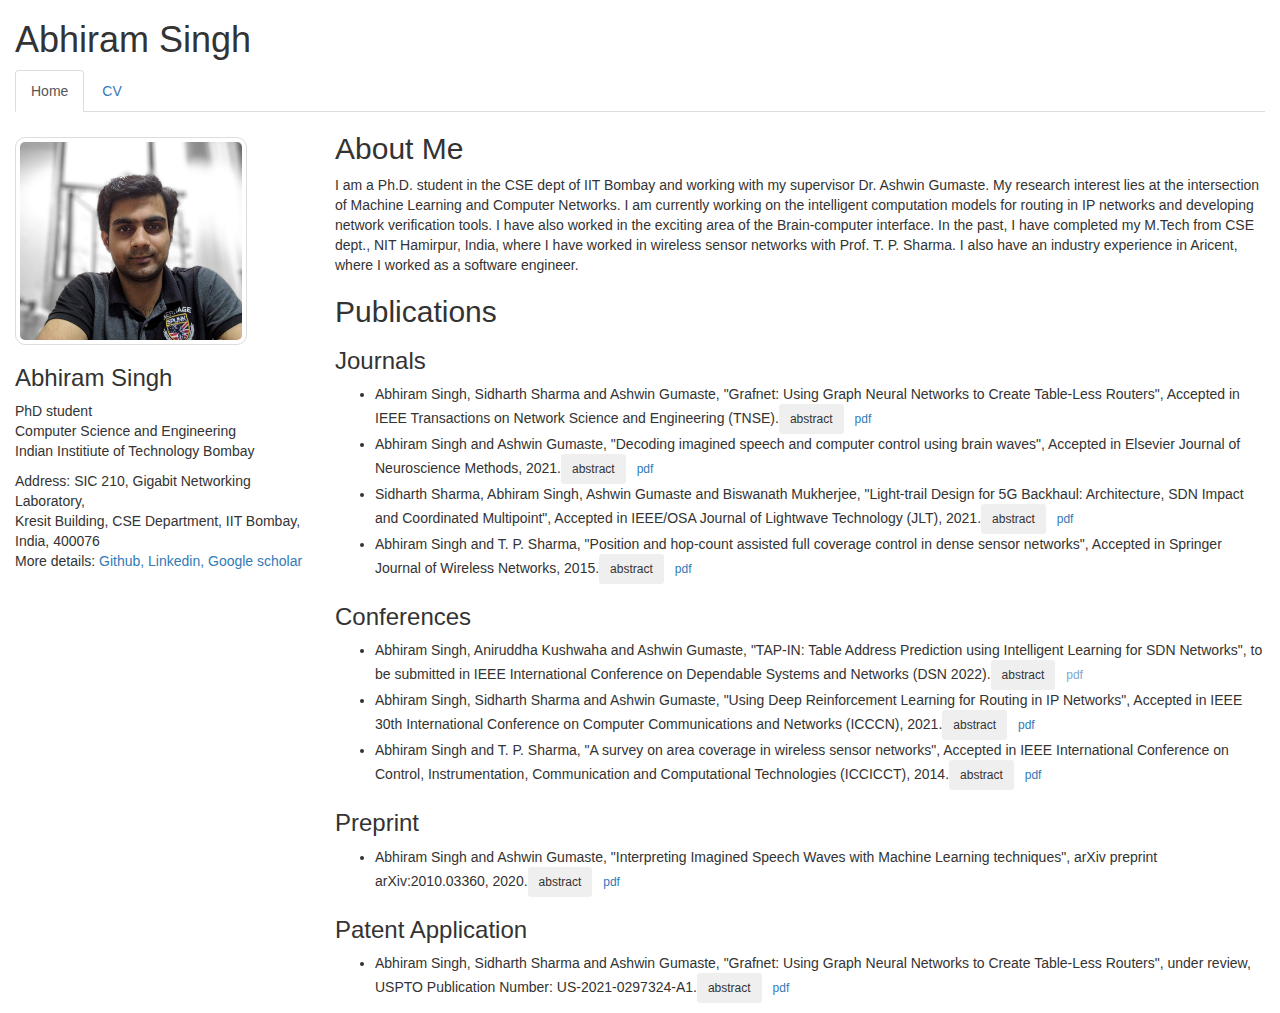
==== commit f215ecf5: "Update index.html" ====
--- a/index.html
+++ b/index.html
@@ -9,7 +9,7 @@
 	<script src="https://maxcdn.bootstrapcdn.com/bootstrap/3.4.1/js/bootstrap.min.js"></script>
 	<!-- <link rel="stylesheet" href="style.css"> -->
 	<script src="script.js"></script>
-	<meta name="google-site-verification" content="5qA5-80m32Qad-0NBu6g2bFzpbiDyPhyLxYJF-92ljk" />
+<!-- 	<meta name="google-site-verification" content="5qA5-80m32Qad-0NBu6g2bFzpbiDyPhyLxYJF-92ljk" /> -->
 </head>
 
 <body>
--- a/style.css
+++ b/style.css
@@ -1,6 +1,6 @@
-.img-fluid{
+/* .img-fluid{ */
 /*margin-left: 10px;*/
-margin-top: 25px;
-max-width: 80%;
+/* margin-top: 25px; */
+/* max-width: 80%; */
 /*min-width: 7%;*/
-}
+/* } */
